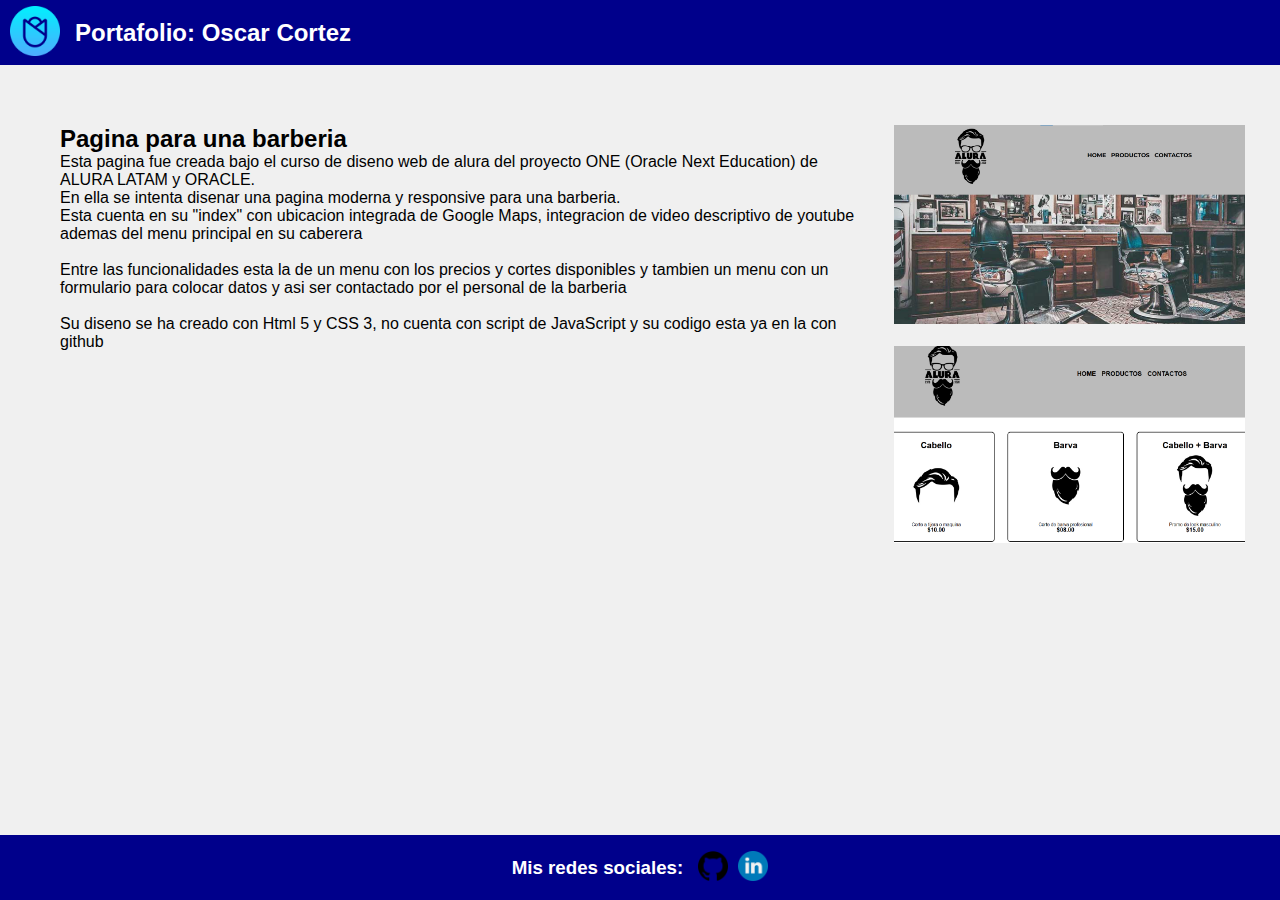
==== assets/barberia.html @ 4a470c68 "iniciando el proyecto" ====
<!DOCTYPE html>
<html lang="en">
<head>
    <meta charset="UTF-8">
    <meta name="viewport" content="width=device-width, initial-scale=1.0">
    <link rel="stylesheet" href="style.css">
    <title>Portafolio de ejercicios</title>
</head>
<body>
    <header>
        <div class="logo">
        <a href="/index.html"><img src="img/rosa.png" alt="Logo de una rosa"></a>
       <h2>Portafolio: Oscar Cortez</h2>
    </div>
    </header>
    <section class="cuerpo">
            <div class="conteido">
                <h2>Pagina para una barberia</h2>
                <p>Esta pagina fue creada bajo el curso de diseno web de alura del proyecto 
                    ONE (Oracle Next Education) de ALURA LATAM y ORACLE.
                </p>
                <p>En ella se intenta disenar una pagina moderna y responsive para una barberia.</p>
                <p>Esta cuenta en su "index" con ubicacion integrada de Google Maps, integracion de video descriptivo de youtube ademas del menu principal en su caberera</p>
                <br>
                <p>Entre las funcionalidades esta la de un menu con los precios y cortes disponibles y tambien un menu con un formulario para colocar datos y asi ser contactado por el personal de la barberia</p>
                <br>
                <p>Su diseno se ha creado con Html 5 y CSS 3, no cuenta con script de JavaScript y su codigo esta ya en la con github</p>
            </div>
            <div class="capturas">
                <img src="Capturas/Barberia_index.png" alt="">
                
                <img src="Capturas/barberia_productos.png" alt="">
            </div>
    </section>
    <footer>
        <div class="redes">
            <h3>Mis redes sociales:</h3>
            <a href="https://github.com/Oscardj307"><img src="icons/github.png" alt=""></a>
            <a href="https://www.linkedin.com/in/oscar-cortez-informatico"><img src="icons/linkedin.png"></a>
           
        </div>
    </footer>
</body>
</html>
---- assets/style.css ----
*{
    box-sizing: border-box;
    margin: 0%;
}

body{
    background-color: #F0F0F0;
    font-family: sans-serif;
    width: 100%;
    height: 600px;
    display: grid;
    min-height: 100vh;
    grid-template-rows: auto 1fr auto;
     
    
}

header {
    height: 65px;
    background: darkblue;
    color: #fff;
    display: flex;
}

.logo{
    height: 65px;
    margin-left: 10px;
    display: flex;
    align-items: center;
}

.logo img {
    width: 50px;
}

.logo h2 {
    margin-left: 15px;
}

.cuerpo {
    display: flex;
    justify-content: space-around;
    margin: 30px 30px;
    padding: 30px;
    
}

.contenido {
    width: 50%;
    align-items: center;
}

.capturas {
    width: 50%;
}

.capturas img {
    width: 100%;
    margin-left: 7%;
    margin-bottom: 5%;
}


footer {
    background: darkblue;
    height: 65px;
    color: #fff;
    display: flex;
    justify-content: center;
    align-items: center;
}

.redes {
    display: flex;
    justify-content: center;
    align-items: center;
    
  }
  
  .redes h3{
    margin-right: 5px;
    font-weight: bold;
  }
  
  .redes img {
    width: 30px;
    margin-top: 5px;
    margin-bottom: 5px;
    margin-left: 10px;
  }
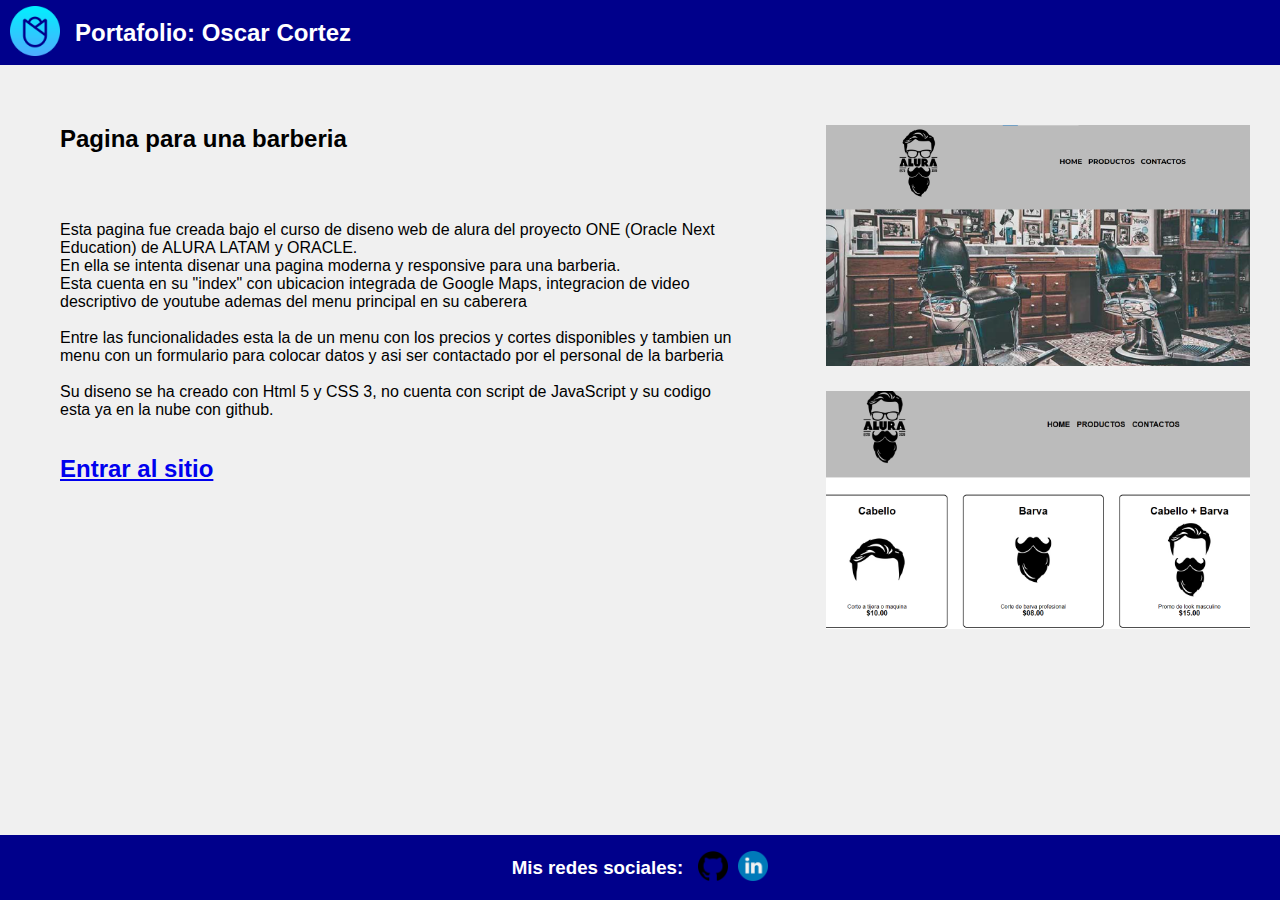
==== commit 8f12b089: "Agregando subpaginas" ====
--- a/assets/barberia.html
+++ b/assets/barberia.html
@@ -9,12 +9,12 @@
 <body>
     <header>
         <div class="logo">
-        <a href="/index.html"><img src="img/rosa.png" alt="Logo de una rosa"></a>
+        <a href="../index.html"><img src="img/rosa.png" alt="Logo de una rosa"></a>
        <h2>Portafolio: Oscar Cortez</h2>
     </div>
     </header>
     <section class="cuerpo">
-            <div class="conteido">
+            <div class="contenido">
                 <h2>Pagina para una barberia</h2>
                 <p>Esta pagina fue creada bajo el curso de diseno web de alura del proyecto 
                     ONE (Oracle Next Education) de ALURA LATAM y ORACLE.
@@ -24,13 +24,17 @@
                 <br>
                 <p>Entre las funcionalidades esta la de un menu con los precios y cortes disponibles y tambien un menu con un formulario para colocar datos y asi ser contactado por el personal de la barberia</p>
                 <br>
-                <p>Su diseno se ha creado con Html 5 y CSS 3, no cuenta con script de JavaScript y su codigo esta ya en la con github</p>
+                <p>Su diseno se ha creado con Html 5 y CSS 3, no cuenta con script de JavaScript y su codigo esta ya en la nube con github.</p>
+                <br>
+                <br>
+                <a href="https://oscardj307.github.io/Barberia-Alura/"><h2>Entrar al sitio</h2></a>
             </div>
             <div class="capturas">
                 <img src="Capturas/Barberia_index.png" alt="">
                 
                 <img src="Capturas/barberia_productos.png" alt="">
             </div>
+            
     </section>
     <footer>
         <div class="redes">
--- a/assets/style.css
+++ b/assets/style.css
@@ -42,16 +42,25 @@
     justify-content: space-around;
     margin: 30px 30px;
     padding: 30px;
+    justify-items: center;
     
 }
 
 .contenido {
-    width: 50%;
+    width: 80%;
     align-items: center;
+    
 }
+
+.contenido h2 {
+    margin-bottom: 10%;
+}
+
+
 
 .capturas {
     width: 50%;
+    margin-left: 5%;
 }
 
 .capturas img {
@@ -88,3 +97,24 @@
     margin-bottom: 5px;
     margin-left: 10px;
   }
+
+  @media screen and (max-width:700px){
+    .cuerpo {
+        display: block;
+        margin: 30px 30px;
+        padding: 0px;
+        
+    }
+
+    .contenido {
+        width: 100%;
+    }
+    .capturas{
+        width: 100%;
+        margin-left: 0;
+    }
+    .capturas img {
+        margin-left: 0;
+    }
+
+  }